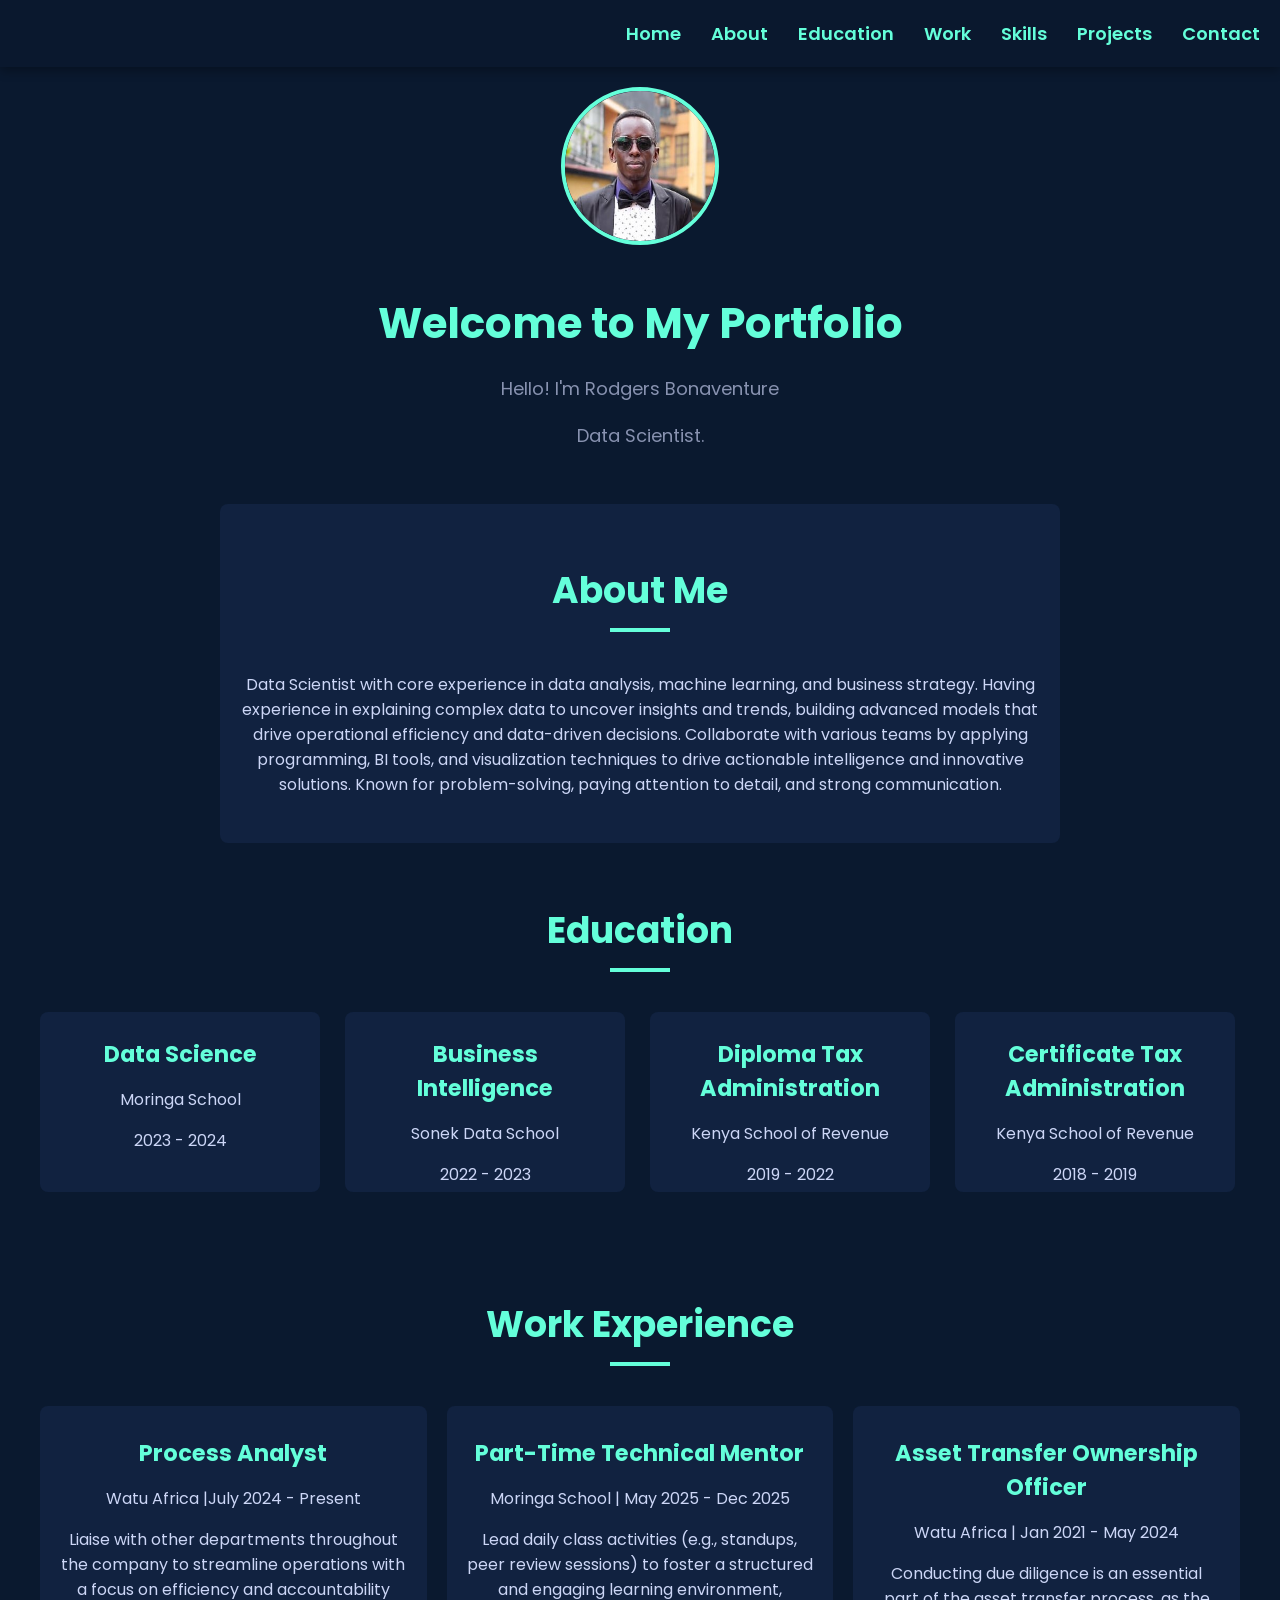
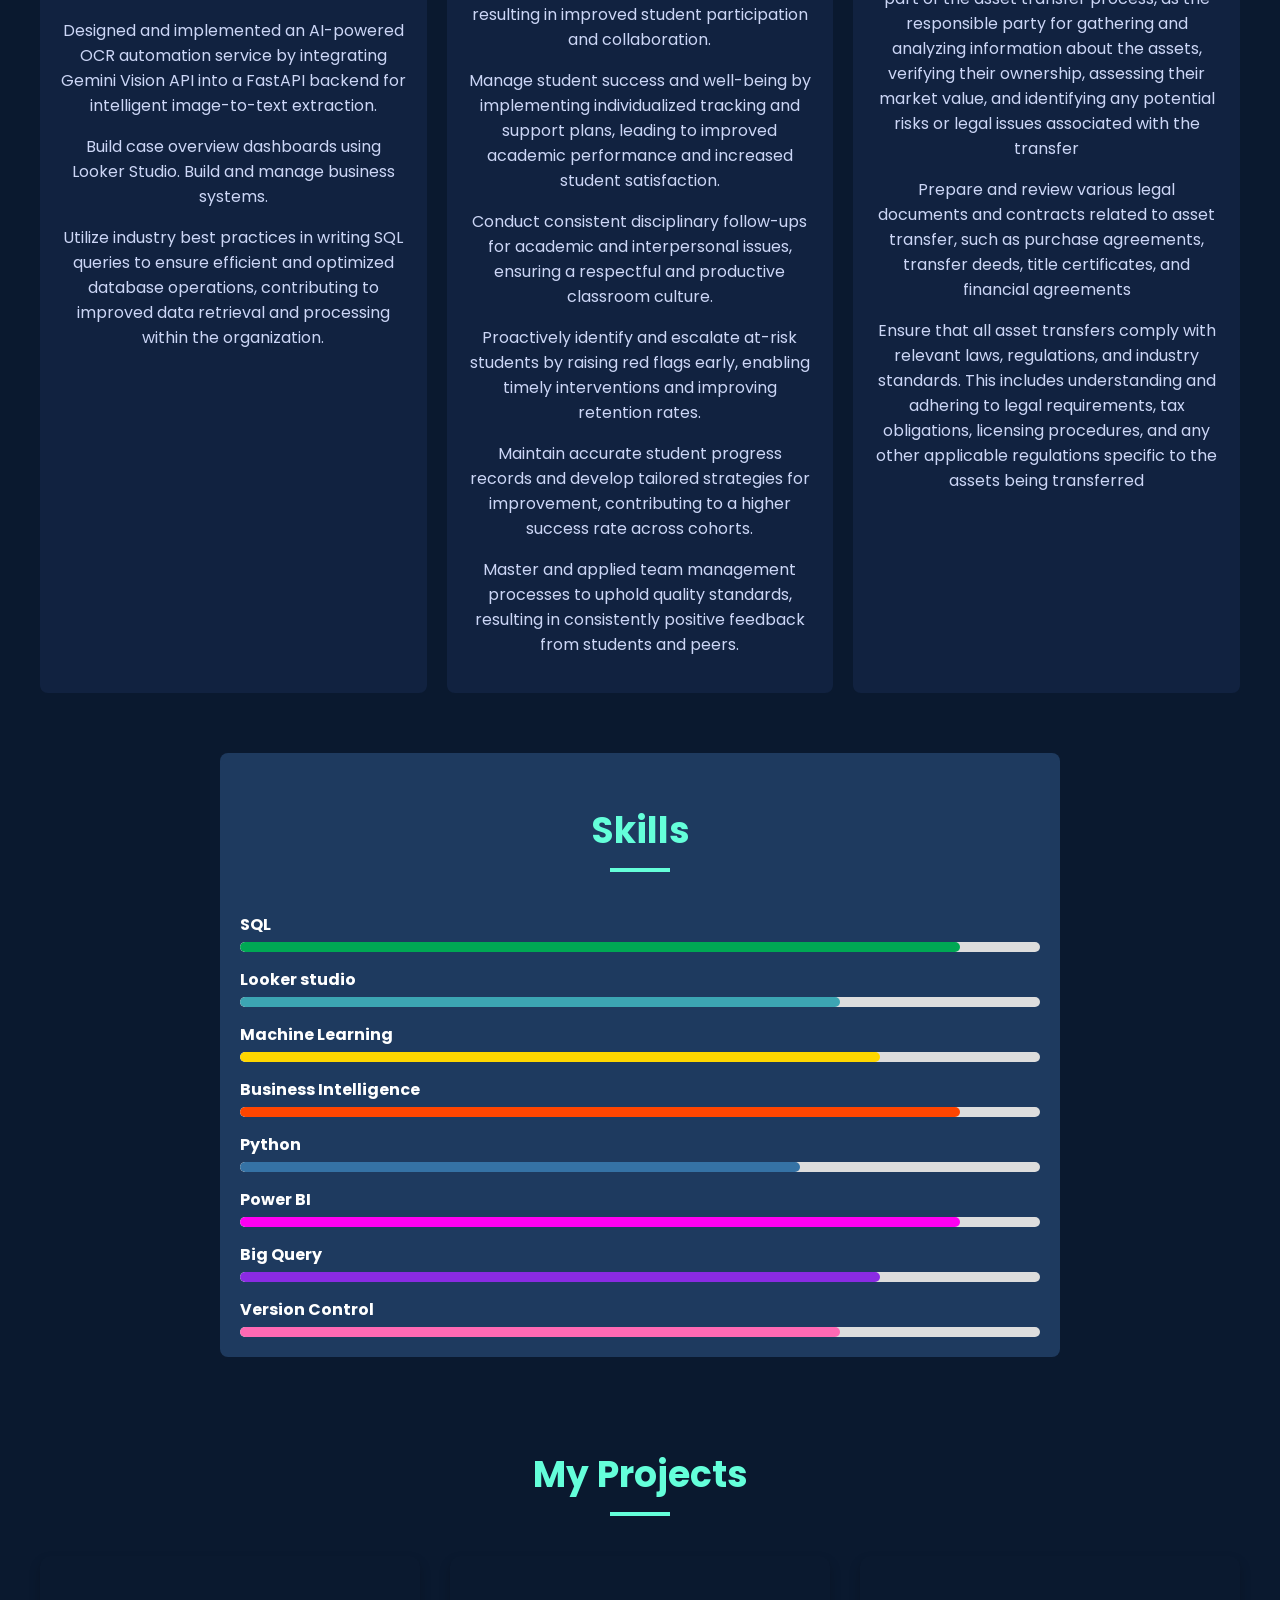
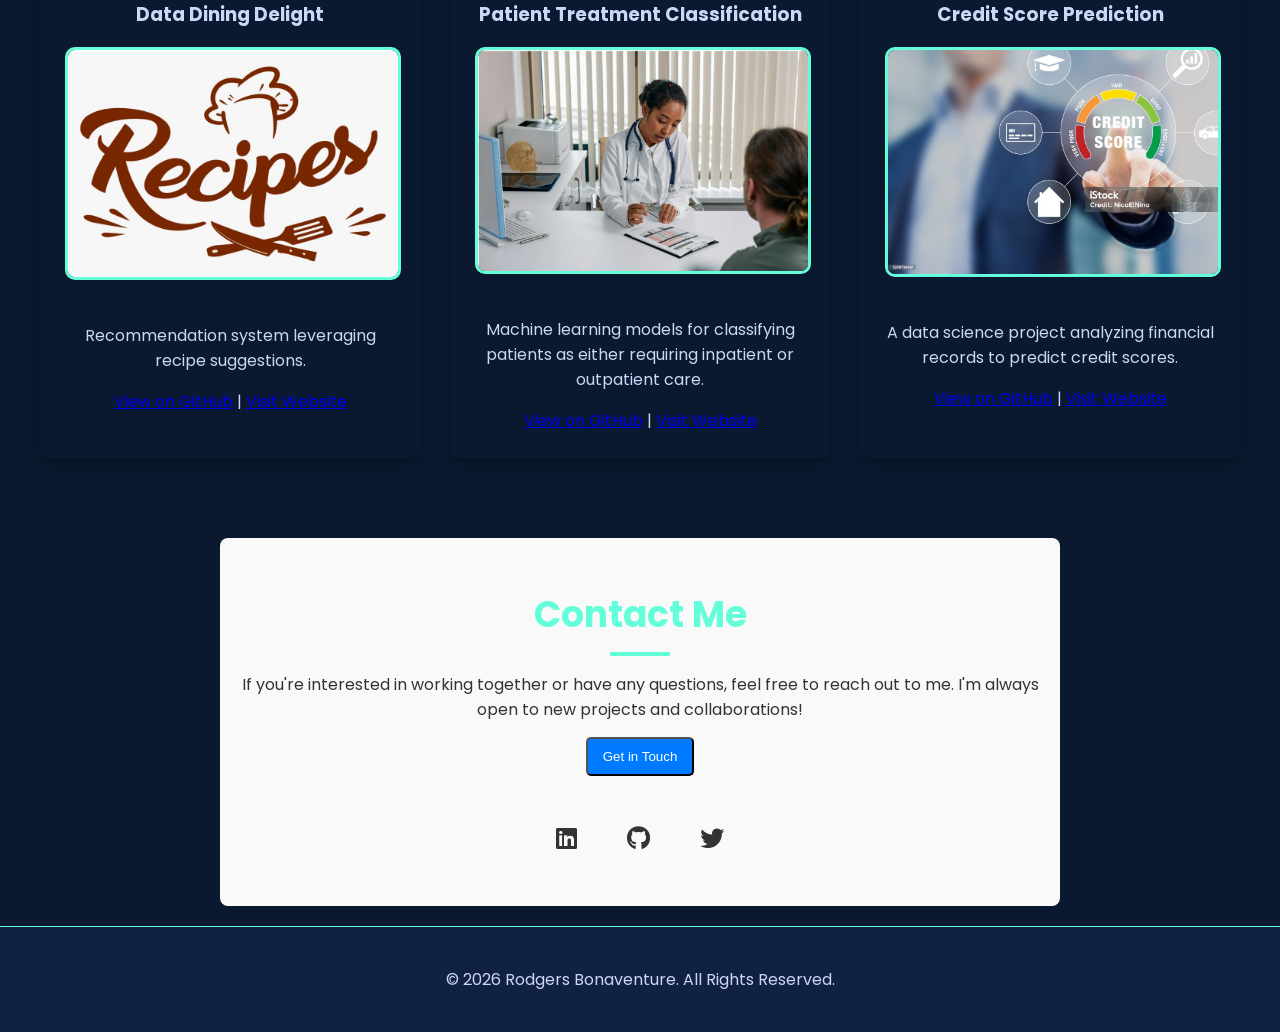
==== port.html @ 21f85357 "initial commit" ====
<!DOCTYPE html>
<html lang="en">
  <head>
    <meta charset="UTF-8" />
    <meta http-equiv="X-UA-Compatible" content="IE=edge" />
    <meta name="viewport" content="width=device-width, initial-scale=1.0" />
    <title>Rodgers Bonaventure | Portfolio</title>
    <link
      href="https://cdnjs.cloudflare.com/ajax/libs/font-awesome/6.0.0-beta3/css/all.min.css"
      rel="stylesheet"
    />
    <link rel="stylesheet" href="style.css" />
  </head>
  <body>
    <header>
      <nav>
        <ul>
          <li><a href="#home">Home</a></li>
          <li><a href="#about">About</a></li>
          <li><a href="#education">Education</a></li>
          <li><a href="#education-work">Work</a></li>
          <li><a href="#skills">Skills</a></li>
          <li><a href="#projects">Projects</a></li>
          <li><a href="#contact">Contact</a></li>
        </ul>
      </nav>
    </header>

    <section id="home">
      <div class="intro">
        <img src="profile.jpeg" alt="Your Photo" />
        <h1>Welcome to My Portfolio</h1>
        <p>Hello! I'm Rodgers Bonaventure</p>
        <p>Data Scientist.</p>
      </div>
    </section>

    <section id="about">
      <h2>About Me</h2>
      <p>
       Data Scientist with core experience in data analysis, machine learning, and business strategy. Having experience in explaining complex data to uncover insights and trends, building advanced models that drive operational efficiency and data-driven decisions. Collaborate with various teams by applying programming, BI tools, and visualization techniques to drive actionable intelligence and innovative solutions. Known for problem-solving, paying attention to detail, and strong communication.
      </p>
    </section>

    <section id="education">
      <h2>Education</h2>
      <div class="timeline-education">
        <div class="timeline-item-edu">
          <div class="timeline-item-edu-inner">
            <div class="timeline-item-edu-front">
              <h3>Data Science</h3>
              <p>Moringa School</p>
              <p>2023 - 2024</p>
            </div>
            <div class="timeline-item-edu-back">
              <p>Focus on Data Science</p>
            </div>
          </div>
        </div>
        <div class="timeline-item-edu">
          <div class="timeline-item-edu-inner">
            <div class="timeline-item-edu-front">
              <h3>Business Intelligence</h3>
              <p>Sonek Data School</p>
              <p>2022 - 2023</p>
            </div>
            <div class="timeline-item-edu-back">
              <p>Specializing in Business Analytics</p>
            </div>
          </div>
        </div>
        <div class="timeline-item-edu">
          <div class="timeline-item-edu-inner">
            <div class="timeline-item-edu-front">
              <h3>Diploma Tax Administration</h3>
              <p>Kenya School of Revenue</p>
              <p>2019 - 2022</p>
            </div>
            <div class="timeline-item-edu-back">
              <p>Focused on Tax Administration</p>
            </div>
          </div>
        </div>
        <div class="timeline-item-edu">
          <div class="timeline-item-edu-inner">
            <div class="timeline-item-edu-front">
              <h3>Certificate Tax Administration</h3>
              <p>Kenya School of Revenue</p>
              <p>2018 - 2019</p>
            </div>
            <div class="timeline-item-edu-back">
              <p>Focused on Tax Administration</p>
            </div>
          </div>
        </div>
      </div>
    </section>

    <section id="education-work">
      <h2>Work Experience</h2>
      <div class="timeline">
        
        <div class="timeline-item">
          <h3>Process Analyst</h3>
          <p>Watu Africa |July 2024 - Present</p>
          <p>
            Liaise with other departments throughout the company to streamline
            operations with a focus on efficiency and accountability
          </p>
          <p>
            Designed and implemented an AI-powered OCR automation service by integrating Gemini Vision API into a FastAPI
            backend for intelligent image-to-text extraction.
          </p>
          <p>
            Build case overview dashboards using Looker Studio. Build and manage
            business systems.
          </p>
          <p>
            Utilize industry best practices in writing SQL queries to ensure
            efficient and optimized database operations, contributing to
            improved data retrieval and processing within the organization.
          </p>
        </div>

        <div class="timeline-item">
          <h3>Part-Time Technical Mentor</h3>
          <p>Moringa School | May 2025 - Dec 2025</p>
          <p>Lead daily class activities (e.g., standups, peer review sessions) to foster a structured and engaging learning environment, resulting in improved student participation and collaboration.</p>
          <p>Manage student success and well-being by implementing individualized tracking and support plans, leading to improved academic performance and increased student satisfaction.</p>
          <p>Conduct consistent disciplinary follow-ups for academic and interpersonal issues, ensuring a respectful and productive classroom culture.</p>
          <p>Proactively identify and escalate at-risk students by raising red flags early, enabling timely interventions and improving retention rates.</p>
          <p>Maintain accurate student progress records and develop tailored strategies for improvement, contributing to a higher success rate across cohorts.</p>
          <p>Master and applied team management processes to uphold quality standards, resulting in consistently positive feedback from students and peers.</p>
        </div>

        <div class="timeline-item">
          <h3>Asset Transfer Ownership Officer</h3>
          <p>Watu Africa | Jan 2021 - May 2024</p>
          <p>
            Conducting due diligence is an essential part of the asset transfer
            process, as the responsible party for gathering and analyzing
            information about the assets, verifying their ownership, assessing
            their market value, and identifying any potential risks or legal
            issues associated with the transfer
          </p>
          <p>
            Prepare and review various legal documents and contracts related to
            asset transfer, such as purchase agreements, transfer deeds, title
            certificates, and financial agreements
          </p>
          <p>
            Ensure that all asset transfers comply with relevant laws,
            regulations, and industry standards. This includes understanding and
            adhering to legal requirements, tax obligations, licensing
            procedures, and any other applicable regulations specific to the
            assets being transferred
          </p>
        </div>
      </div>
    </section>

    <section id="skills" class="skills-section">
      <h2>Skills</h2>
      <div class="skills-list">
        <div class="skill-item">
          <span class="skill-name">SQL</span>
          <div class="skill-bar">
            <div class="skill-level sql"></div>
          </div>
        </div>
        <div class="skill-item">
          <span class="skill-name">Looker studio</span>
          <div class="skill-bar">
            <div class="skill-level ls"></div>
          </div>
        </div>
        <div class="skill-item">
          <span class="skill-name">Machine Learning</span>
          <div class="skill-bar">
            <div class="skill-level ml"></div>
          </div>
        </div>
        <div class="skill-item">
          <span class="skill-name">Business Intelligence</span>
          <div class="skill-bar">
            <div class="skill-level bi"></div>
          </div>
        </div>
        <div class="skill-item">
          <span class="skill-name">Python</span>
          <div class="skill-bar">
            <div class="skill-level python"></div>
          </div>
        </div>
        <div class="skill-item">
          <span class="skill-name">Power BI</span>
          <div class="skill-bar">
            <div class="skill-level power_bi"></div>
          </div>
        </div>
        <div class="skill-item">
          <span class="skill-name">Big Query</span>
          <div class="skill-bar">
            <div class="skill-level bq"></div>
          </div>
        </div>
        <div class="skill-item">
          <span class="skill-name">Version Control</span>
          <div class="skill-bar">
            <div class="skill-level dl"></div>
          </div>
        </div>
      </div>
    </section>

    <section id="projects">
      <h2>My Projects</h2>
      <div class="project-grid">
        
        <div class="project-item">
          <h3>Data Dining Delight</h3>
          <img src="recipe.jpg" alt="Data Dining Delight Project Image" />
          <p>Recommendation system leveraging recipe suggestions.</p>
          <a href="https://github.com/rodgersbunde/Project_5" target="_blank">View on GitHub</a>
          |
          <a href="https://recommendation-recipe.streamlit.app/" target="_blank">Visit Website</a>
        </div>
        
        <div class="project-item">
          <h3>Patient Treatment Classification</h3>
          <img src="patient.jpg" alt="Patient Treatment Classification Project Image" />
          <p>
            Machine learning models for classifying patients as either requiring
            inpatient or outpatient care.
          </p>
          <a href="https://github.com/rodgersbunde/Project_3" target="_blank">View on GitHub</a>
          |
          <a href="https://patient-diagnosis.streamlit.app/" target="_blank">Visit Website</a>
        </div>

        <div class="project-item">
          <h3>Credit Score Prediction</h3>
          <img src="istock.jpg" alt="Credit Score Prediction Project Image" />
          <p>A data science project analyzing financial records to predict credit scores.</p>
          <a href="https://github.com/rodgersbunde/creditscore_project" target="_blank">View on GitHub</a>
          |
          <a href="https://creditscore-card.streamlit.app/" target="_blank">Visit Website</a>
        </div>

      </div>
    </section>

    <section class="contact-section" id="contact">
      <h2>Contact Me</h2>
      <p>
        If you're interested in working together or have any questions, feel
        free to reach out to me. I'm always open to new projects and
        collaborations!
      </p>
      <button class="contact-button" onclick="toggleContact()">Get in Touch</button>

      <div id="contact-details" style="display: none; margin-top: 20px; font-size: 1.1rem; color: #8892b0;">
        <p><i class="fas fa-envelope"></i> <strong>Email:</strong> roggybunde@gmail.com</p>
        <p><i class="fas fa-phone"></i> <strong>Phone:</strong> +254748746931</p>
      </div>

      <div class="social-icons">
        <a
          href="https://www.linkedin.com/in/rodgersbonaventure/"
          target="_blank"
          aria-label="LinkedIn"
        >
          <i class="fab fa-linkedin"></i>
        </a>
        <a
          href="https://github.com/rodgersbunde"
          target="_blank"
          aria-label="GitHub"
        >
          <i class="fab fa-github"></i>
        </a>
        <a
          href="https://twitter.com/yourprofile"
          target="_blank"
          aria-label="Twitter"
        >
          <i class="fab fa-twitter"></i>
        </a>
      </div>
    </section>

    <footer>
      <p>&copy; 2026 Rodgers Bonaventure. All Rights Reserved.</p>
    </footer>

    <script>
      function toggleContact() {
        const contactDetails = document.getElementById("contact-details");
        if (contactDetails.style.display === "none" || contactDetails.style.display === "") {
          contactDetails.style.display = "block";
        } else {
          contactDetails.style.display = "none";
        }
      }
    </script>
  </body>
</html>
---- style.css ----
@import url("https://fonts.googleapis.com/css2?family=Poppins:wght@300;400;600&display=swap");

body {
  background-color: #0a192f; /* Dark blue background */
  font-family: "Poppins", Arial, sans-serif; /* Modern font */
  margin: 0;
  color: #ccd6f6; /* Light blue text */
  scroll-behavior: smooth; /* Smooth scroll for anchor links */
}

header {
  background-color: rgba(10, 25, 47, 0.9);
  padding: 20px;
  display: flex;
  justify-content: flex-end;
  position: sticky;
  top: 0;
  z-index: 100;
  box-shadow: 0 4px 10px rgba(0, 0, 0, 0.3);
  transition: background-color 0.3s; /* Smooth background transition */
}

header nav ul {
  list-style: none;
  padding: 0;
  margin: 0;
  display: flex;
}

header nav ul li {
  margin-left: 30px;
}

header nav ul li a {
  color: #64ffda;
  text-decoration: none;
  font-weight: 600;
  font-size: 18px;
  transition: color 0.3s ease-in-out, transform 0.2s;
}

header nav ul li a:hover {
  color: #ccd6f6;
  transform: scale(1.1);
}

section {
  padding: 60px 15px;
  max-width: 1200px;
  margin: 0 auto;
}

#home {
  text-align: center;
  padding: 20px 15px;
}

/* Updated About Section for Centering */
#about {
  text-align: center;
  margin: 15px auto; /* Centers the block horizontally */
  max-width: 800px; /* Restricts width so it matches other sections */
  background: #112240;
  border-radius: 8px;
  padding: 30px 20px;
}

.intro img {
  width: 150px;
  height: 150px;
  border-radius: 50%;
  margin-bottom: 20px;
  border: 4px solid #64ffda;
  transition: transform 0.3s ease;
}

.intro img:hover {
  transform: scale(1.1);
}

.intro h1 {
  margin: 20px 0;
  font-size: 42px;
  color: #64ffda;
}

.intro p {
  color: #8892b0;
  font-size: 18px;
  line-height: 1.6;
}

.social-icons {
  margin: 30px 0;
}

.social-icons a {
  margin: 0 15px;
  color: #64ffda;
  font-size: 36px;
  transition: color 0.3s, transform 0.3s;
}

.social-icons a:hover {
  color: #ccd6f6;
  transform: scale(1.2);
}

h2 {
  color: #64ffda;
  font-size: 36px;
  text-align: center;
  margin-bottom: 40px;
  position: relative;
}

h2::after {
  content: "";
  width: 60px;
  height: 4px;
  background-color: #64ffda;
  display: block;
  margin: 10px auto;
}

#education-work {
  background-color: #0a192f;
  color: #ccd6f6;
}

#education {
  background-color: #0a192f;
  color: #ccd6f6;
  padding: 15px;
}

.timeline-education {
  display: grid;
  grid-template-columns: repeat(4, 1fr);
  gap: 20px;
}

.timeline-item-edu {
  background-color: #112240;
  width: 250px; /* Set a fixed width */
  height: 150px;
  padding: 15px;
  border-radius: 8px;
  text-align: center;
  perspective: 1000px; /* Adds perspective to the flip effect */
}

.timeline-item-edu:hover {
  transform: translateY(-5px);
  background-color: #1e3a5f;
}

.timeline-item-edu h3 {
  font-size: 1.4em;
  margin: 10px;
  color: #64ffda;
}

.timeline-item-edu-inner {
  position: relative;
  width: 100%;
  height: 100%;
  transition: transform 0.6s; /* Transition for flip effect */
  transform-style: preserve-3d; /* Ensures the children are 3D transformed */
}

.timeline-item-edu:hover .timeline-item-edu-inner {
  transform: rotateY(180deg); /* Flip effect on hover */
}

.timeline-item-edu-front,
.timeline-item-edu-back {
  position: absolute;
  width: 100%;
  height: 100%;
  backface-visibility: hidden; /* Hides the back when facing away */
}

.timeline-item-edu-back {
  transform: rotateY(180deg); /* Rotate back face to be hidden */
  background-color: #1e3a5f; /* Background for the back side */
  display: flex;
  align-items: center;
  justify-content: center;
  color: #64ffda;
}

.timeline {
  display: grid;
  grid-template-columns: repeat(auto-fit, minmax(250px, 1fr));
  gap: 20px;
}

.timeline-item {
  background-color: #112240;
  padding: 20px;
  border-radius: 8px;
  text-align: center;
  transition: transform 0.3s ease, background-color 0.3s ease;
}

.timeline-item:hover {
  transform: translateY(-5px);
  background-color: #1e3a5f;
}

.timeline-item h3 {
  font-size: 1.4em;
  margin: 10px 0;
  color: #64ffda;
}

.skills-section {
  padding: 20px;
  background-color: #1e3a5f;
  border-radius: 8px;
  max-width: 800px; /* Optional: restricts the width for better layout */
  margin: 0 auto; /* Centers the section */
  text-align: center;
}

.skills-list {
  display: flex;
  flex-direction: column; /* Stacks skill items vertically */
  gap: 15px; /* Spacing between skill items */
}

.skill-item {
  display: flex;
  flex-direction: column; /* Aligns text and bar vertically */
  align-items: flex-start; /* Aligns text to the start */
}

.skill-name {
  font-weight: bold;
  margin-bottom: 5px;
  color: white;
}

.skill-bar {
  width: 100%; /* Full width of the container */
  background-color: #ddd; /* Background of the skill bar */
  border-radius: 5px;
  overflow: hidden; /* Ensures the skill level bar stays within bounds */
}

.skill-level {
  height: 10px; /* Height of the skill level bar */
  border-radius: 5px; /* Rounded corners */
  transition: width 0.3s ease; /* Smooth transition for skill levels */
}

.python { width: 70%; background-color: #3572a5; } 
.ls { width: 75%; background-color: #3ca5b3; } 
.ml { width: 80%; background-color: #ffd700; } 
.bi { width: 90%; background-color: #ff4500; } 
.power_bi { width: 90%; background-color: #ff00f2; } 
.sql { width: 90%; background-color: #00a854; } 
.bq { width: 80%; background-color: #8a2be2; } 
.dl { width: 75%; background-color: #ff69b4; } 

.project-grid {
  display: grid;
  grid-template-columns: repeat(auto-fit, minmax(300px, 1fr));
  gap: 30px;
}

.project-item {
  background-color: #0a192f;
  padding: 25px;
  border-radius: 10px;
  box-shadow: 0 6px 12px rgba(0, 0, 0, 0.2);
  text-align: center;
  transition: transform 0.3s ease;
}

.project-item:hover {
  transform: translateY(-10px);
}

.project-item img {
  max-width: 100%;
  height: auto;
  border-radius: 10px;
  margin-bottom: 20px;
  border: 3px solid #64ffda;
}

.contact-section {
  padding: 20px 20px; 
  background-color: #f9f9f9;
  border-radius: 8px;
  text-align: center;
  margin: 20px 0;
  max-width: 800px; 
  margin-left: auto; 
  margin-right: auto; 
}

.contact-section h2 {
  margin-bottom: 10px;
}

.contact-section p {
  margin-bottom: 15px;
  font-size: 16px;
  color: #333;
}

.contact-button {
  display: inline-block;
  padding: 10px 15px;
  margin-bottom: 15px;
  background-color: #007bff; /* Primary button color */
  color: white;
  text-decoration: none;
  border-radius: 5px;
  transition: background-color 0.3s;
}

.contact-button:hover {
  background-color: #0056b3; /* Darker shade on hover */
}

.social-icons {
  display: flex;
  justify-content: center;
  gap: 20px;
}

.social-icons a {
  font-size: 24px;
  color: #333;
  transition: color 0.3s;
}

.social-icons a:hover {
  color: #007bff; /* Change color on hover */
}

footer {
  background-color: #112240;
  color: #8892b0;
  text-align: center;
  padding: 40px 20px;
  border-top: 1px solid #64ffda;
}

footer p {
  margin: 0;
  color: #ccd6f6;
}

@media (max-width: 768px) {
  header nav ul {
    flex-direction: column; /* Stack links on mobile */
    align-items: center;
  }

  header nav ul li {
    margin: 10px 0; /* Adjust margin for mobile */
  }

  .intro h1 {
    font-size: 34px; /* Adjust font size for smaller screens */
  }

  .intro p {
    font-size: 16px; /* Adjust font size for smaller screens */
  }

  h2 {
    font-size: 30px; /* Adjust font size for smaller screens */
  }

  .skills-list {
    flex-direction: column; /* Stack skills on mobile */
    align-items: center; /* Center align skills */
  }

  .project-grid {
    grid-template-columns: 1fr; /* Single column on mobile */
  }
}
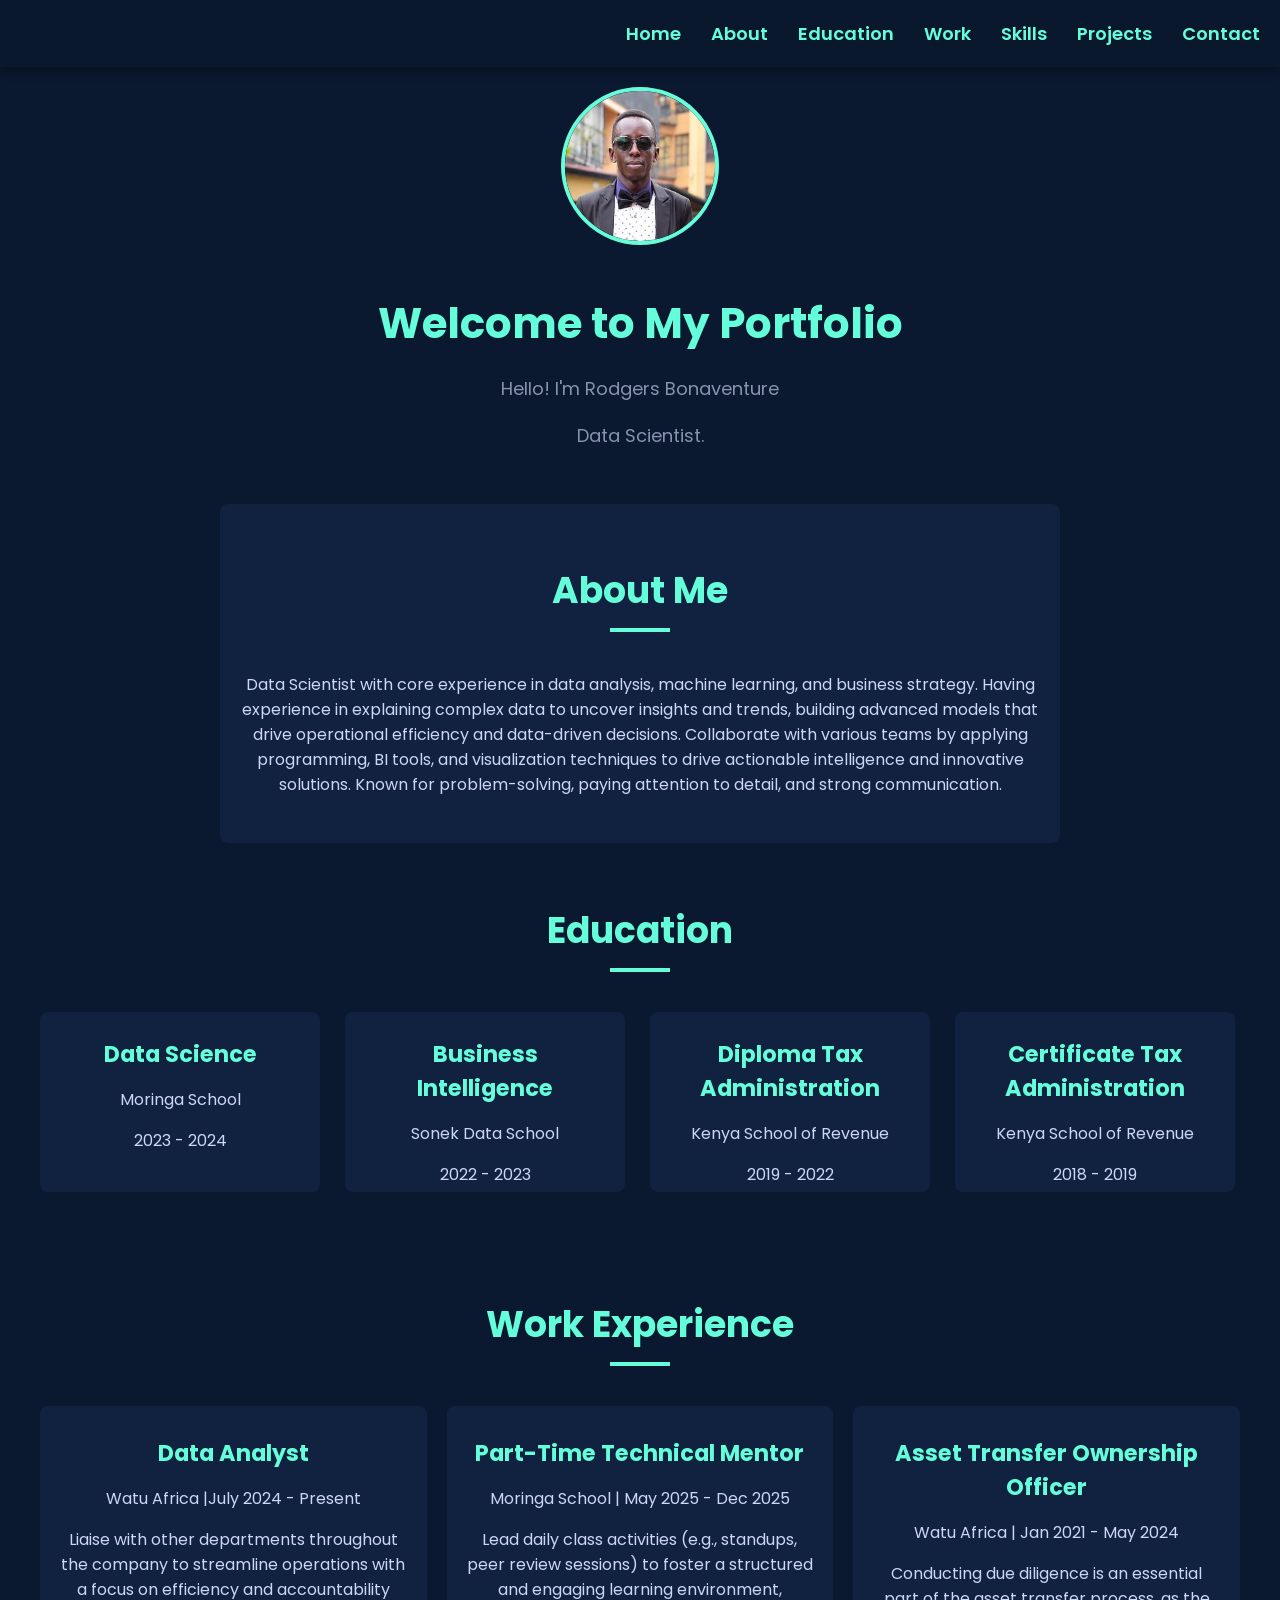
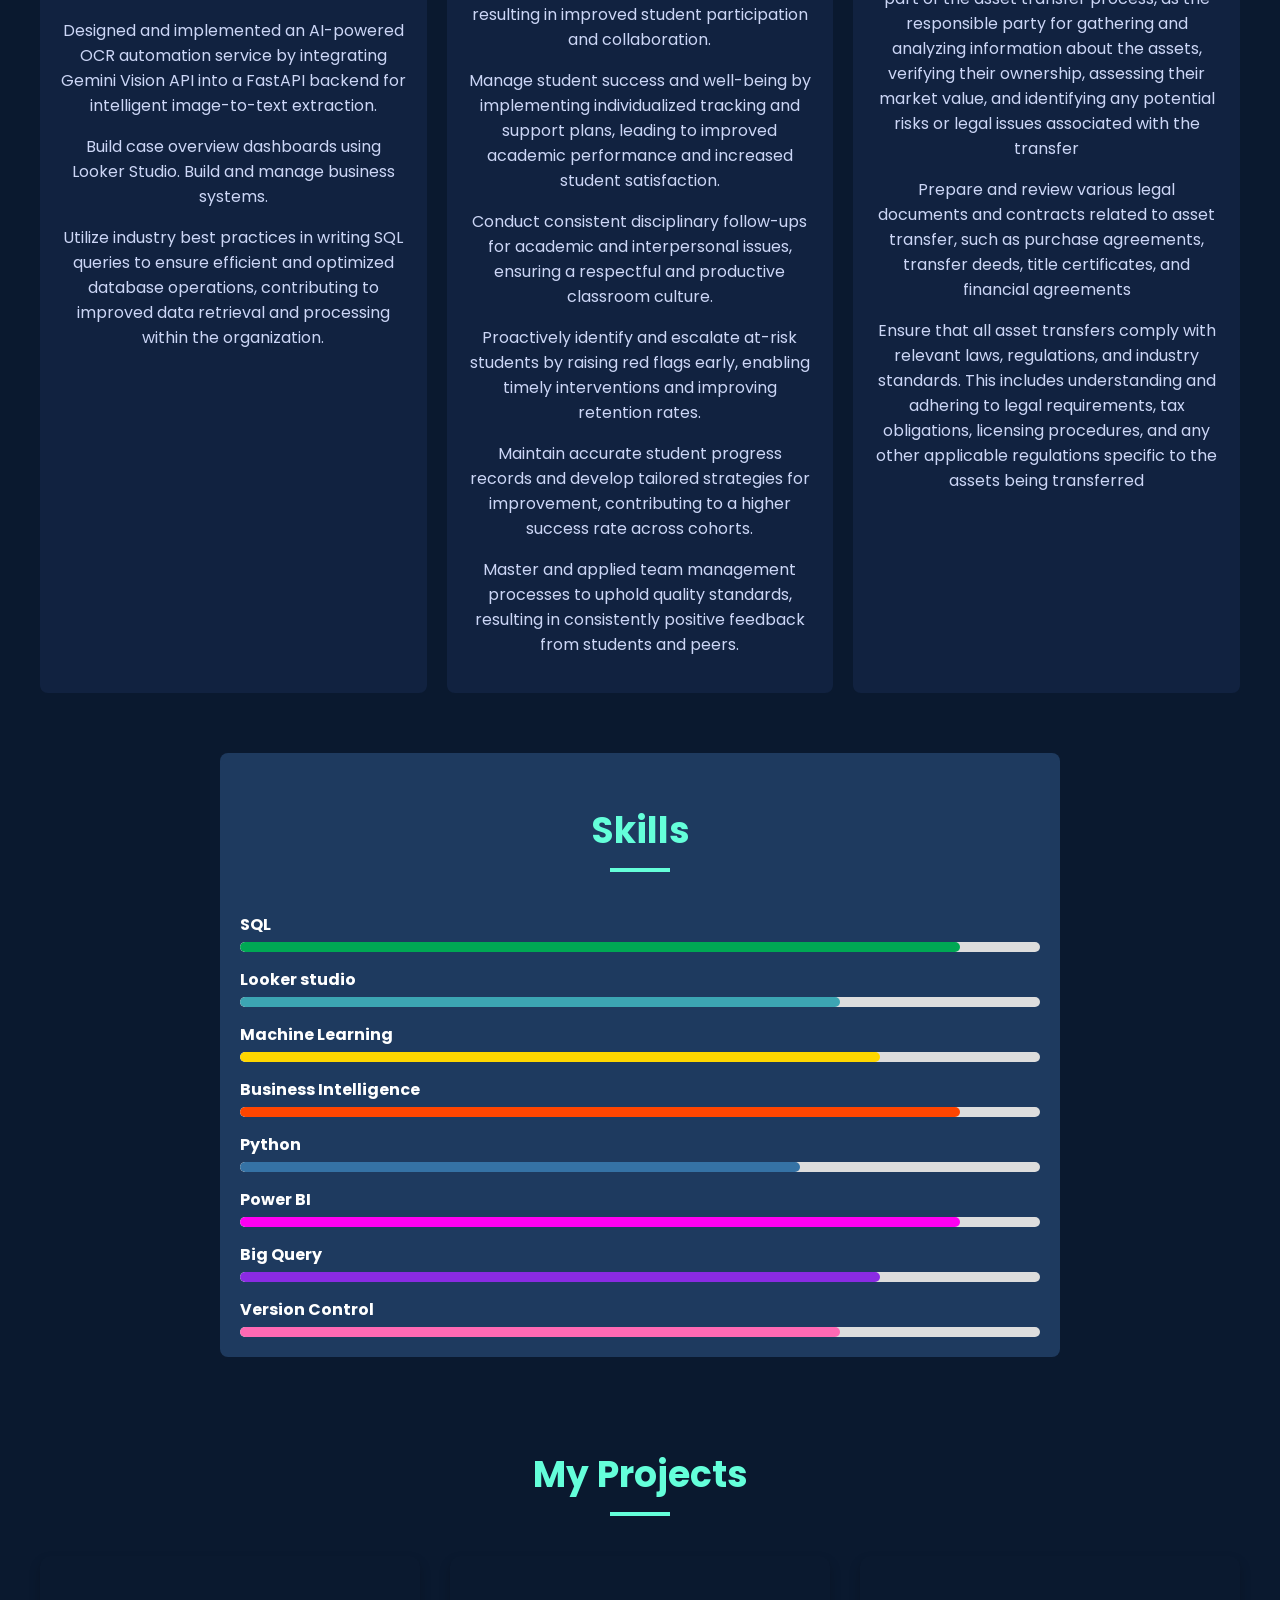
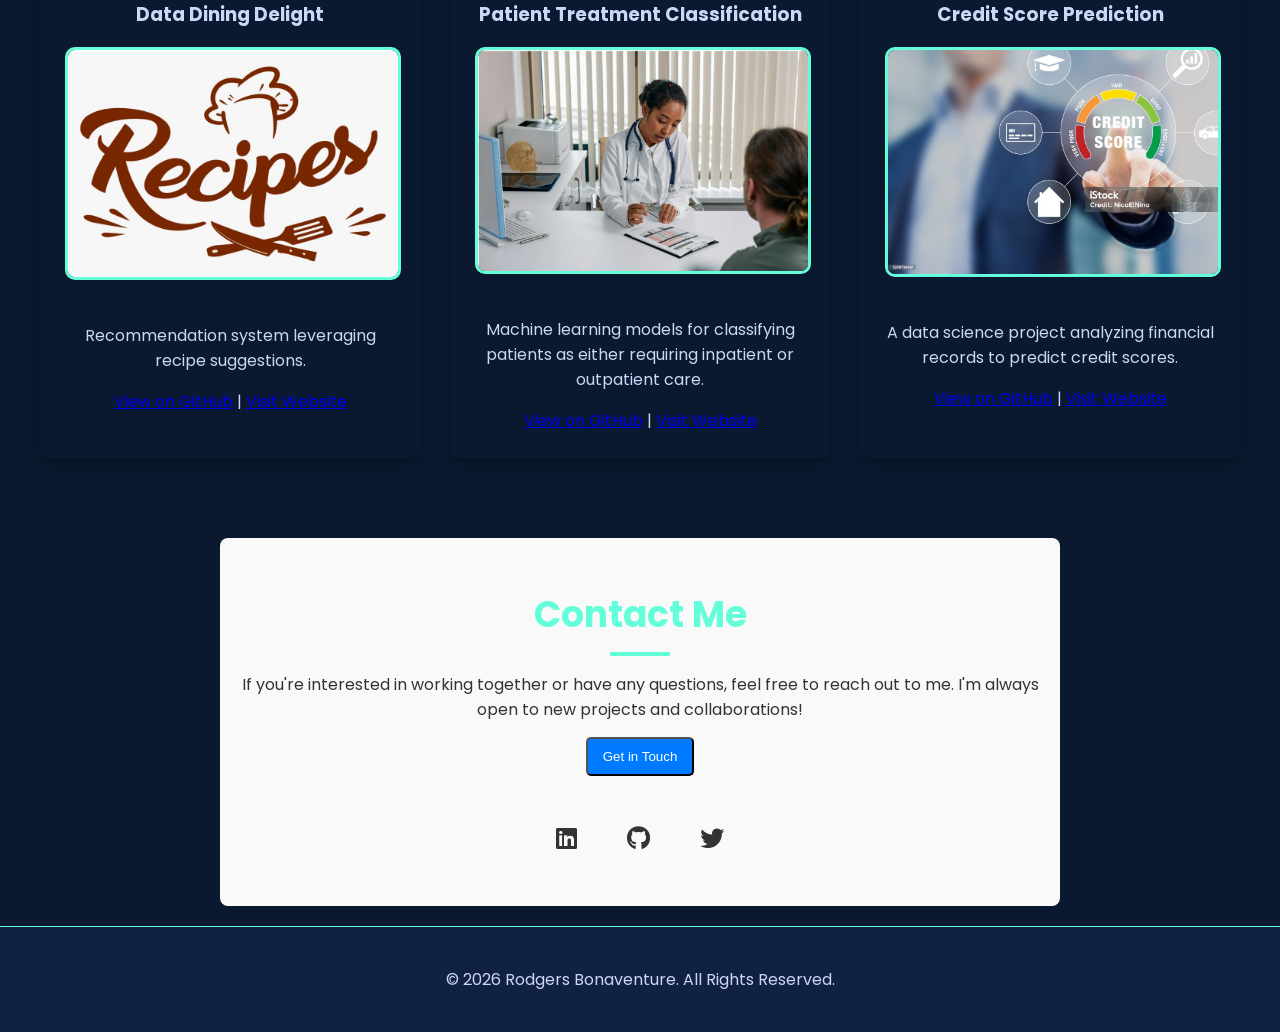
==== commit 38493de1: "Update port.html" ====
--- a/port.html
+++ b/port.html
@@ -101,7 +101,7 @@
       <div class="timeline">
         
         <div class="timeline-item">
-          <h3>Process Analyst</h3>
+          <h3>Data Analyst</h3>
           <p>Watu Africa |July 2024 - Present</p>
           <p>
             Liaise with other departments throughout the company to streamline
@@ -304,4 +304,4 @@
       }
     </script>
   </body>
-</html>+</html>
